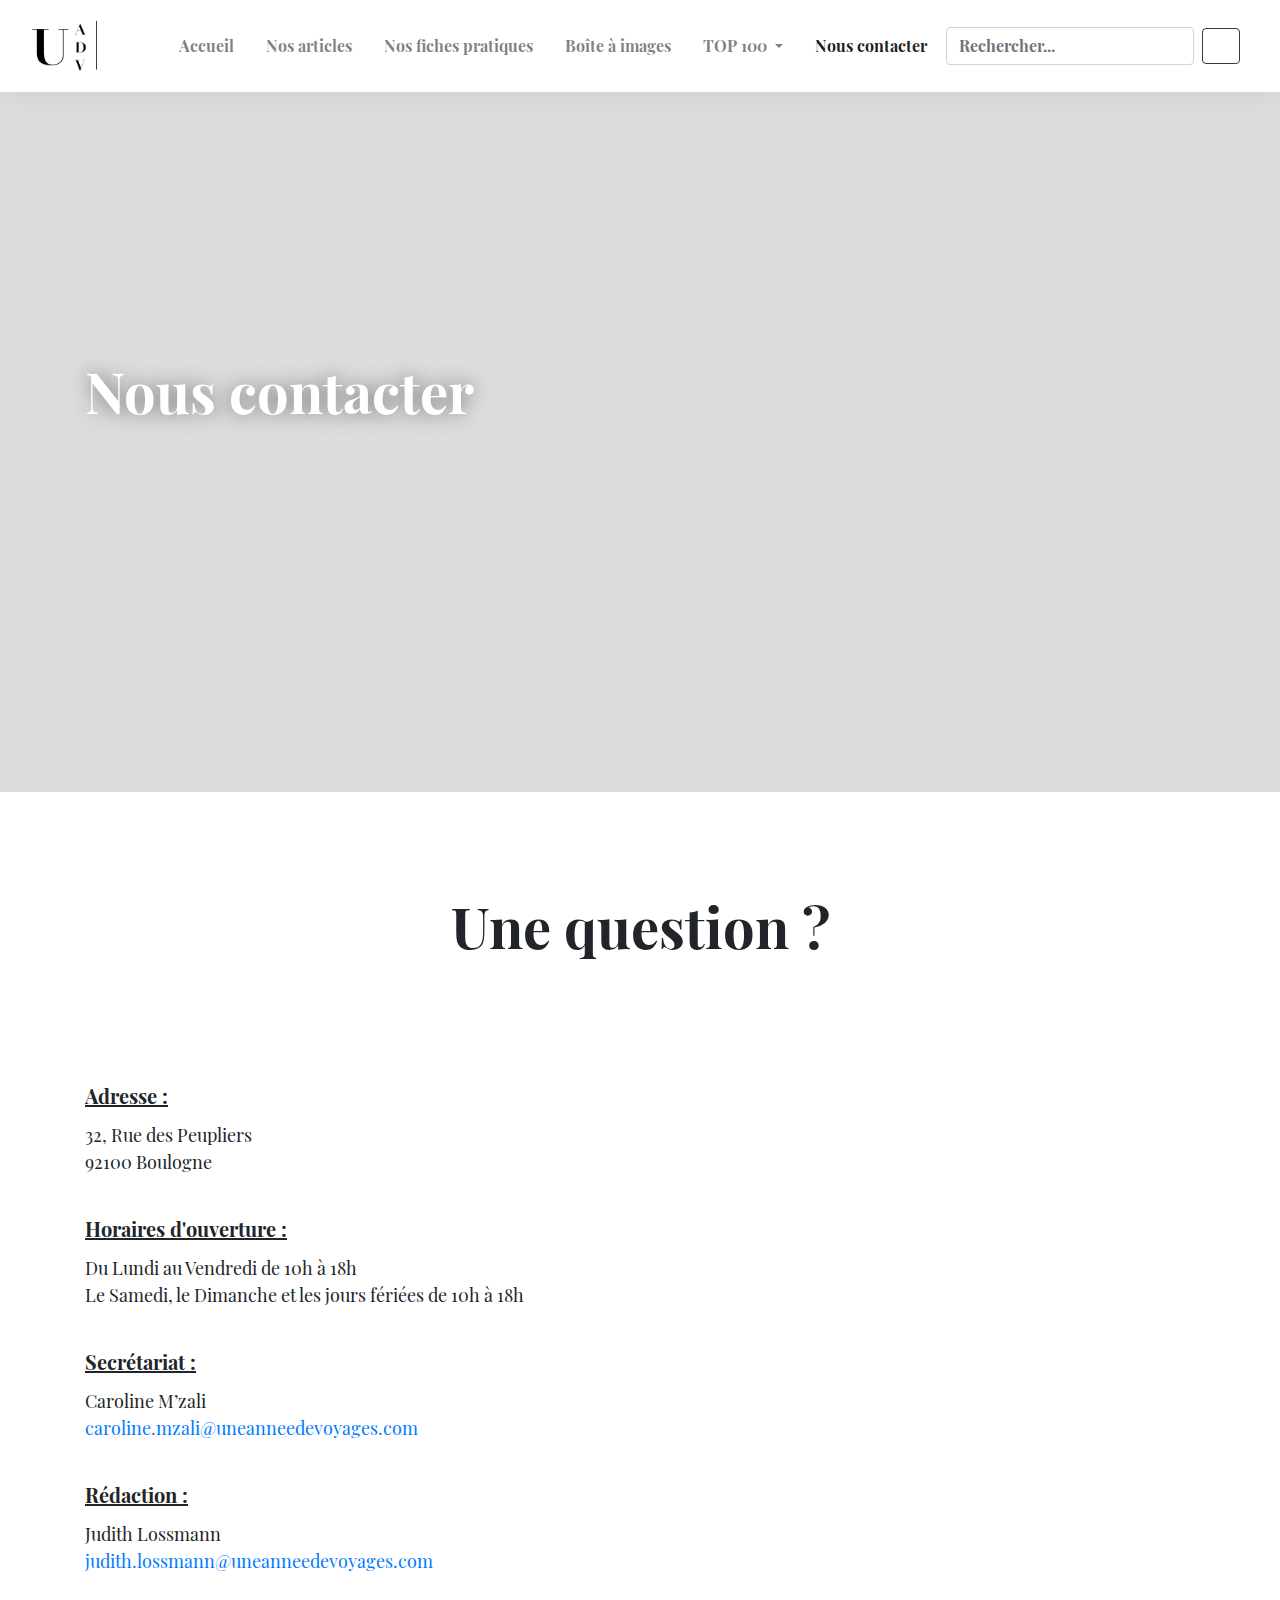
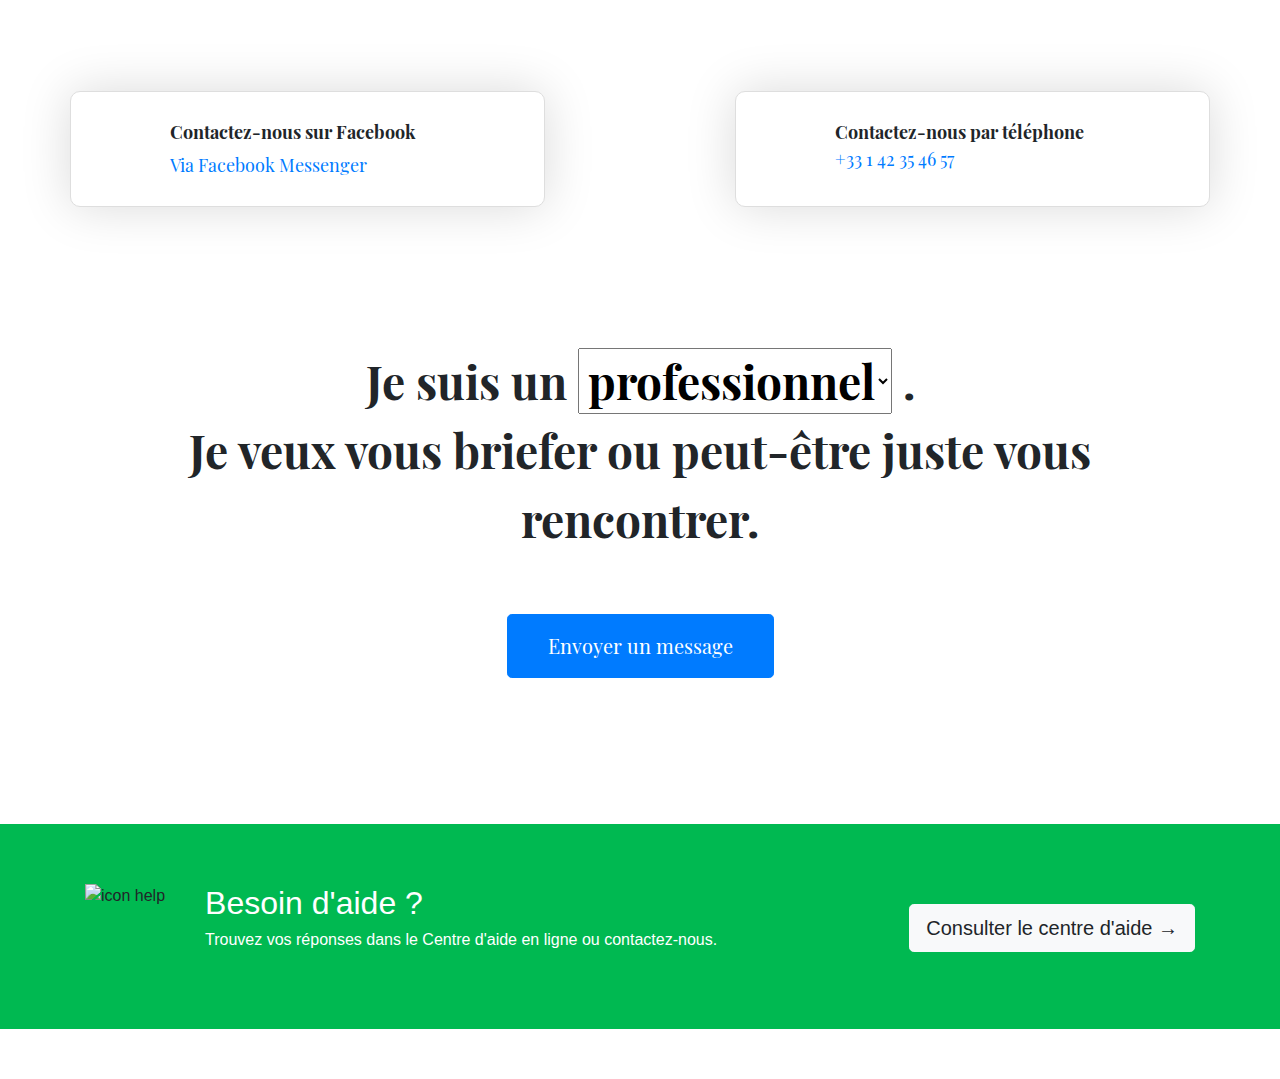
==== contact.html @ 737054f9 "add top 100 typepage" ====
<html>

<head>
    <meta charset="UTF-8">
    <title>Contact - Une année de voyages</title>
    <link rel="stylesheet" href="assets/css/styles.css">
</head>

<body>
    <nav class="navbar navbar-expand-lg navbar-light bg-light">
        <a class="navbar-brand" href="#"><img class="logo" src="assets/img/logo.png" alt="logo"></a>
        <button class="navbar-toggler" type="button" data-toggle="collapse" data-target="#navbarSupportedContent" aria-controls="navbarSupportedContent" aria-expanded="false" aria-label="Toggle navigation">
            <span class="navbar-toggler-icon"></span>
        </button>

        <div class="collapse navbar-collapse" id="navbarSupportedContent">
            <ul class="navbar-nav mr-auto">
                <li class="nav-item">
                    <a class="nav-link" href="index.html">Accueil</a>
                </li>
                <li class="nav-item">
                    <a class="nav-link" href="#">Nos articles</a>
                </li>
                <li class="nav-item">
                    <a class="nav-link" href="#">Nos fiches pratiques</a>
                </li>
                <li class="nav-item">
                    <a class="nav-link" href="#">Boîte à images</a>
                </li>
                <li class="nav-item dropdown">
                    <a class="nav-link dropdown-toggle" href="#" id="navbarDropdown" role="button" data-toggle="dropdown" aria-haspopup="true" aria-expanded="false">
                        TOP 100
                    </a>
                    <div class="dropdown-menu" aria-labelledby="navbarDropdown">
                        <a class="dropdown-item" href="top100hotels.html">Meilleurs Hôtels</a>
                        <a class="dropdown-item" href="#">Meilleurs Restaurants</a>
                        <a class="dropdown-item" href="#">Meilleurs SPAs & Thalassos</a>
                    </div>
                </li>
                <li class="nav-item">
                    <a class="nav-link active" href="#">Nous contacter</a>
                </li>
            </ul>
            <form class="form-inline my-2 my-lg-0">
                <input class="form-control mr-sm-2" type="search" placeholder="Rechercher..." aria-label="Rechercher...">
                <button class="btn btn-outline-dark mr-sm-2 btn-search" type="submit"><i class="fas fa-search"></i></button>
            </form>
        </div>
    </nav>

    <section class="contact">
        <div class="header">
            <div class="container">
                <h1 class="title">Nous contacter</h1>
                <div class="decorative-bar"></div>
            </div>
        </div>
        <div class="localisation">
            <div class="container">
                <div class="row">
                    <div class="col-md-12 d-flex justify-content-center">
                        <h2 class="title">Une question ?</h2>
                    </div>
                    <div class="col-md-6">
                        <h3>Adresse :</h3>
                        <ul>
                            <li>32, Rue des Peupliers</li>
                            <li>92100 Boulogne</li>
                        </ul>
                        <h3>Horaires d'ouverture :</h3>
                        <ul>
                            <li>Du Lundi au Vendredi de 10h à 18h</li>
                            <li>Le Samedi, le Dimanche et les jours fériées de 10h à 18h</li>
                        </ul>
                        <h3>Secrétariat :</h3>
                        <ul>
                            <li>Caroline M’zali</li>
                            <li><a href="mailto:caroline.mzali@uneanneedevoyages.com">caroline.mzali@uneanneedevoyages.com <i class="fas fa-external-link-alt"></i></a></li>
                        </ul>
                        <h3>Rédaction :</h3>
                        <ul>
                            <li>Judith Lossmann</li>
                            <li><a href="mailto:judith.lossmann@uneanneedevoyages.com">judith.lossmann@uneanneedevoyages.com <i class="fas fa-external-link-alt"></i></a></li>
                        </ul>
                    </div>
                    <div class="col-md-6 googlemaps">
                        <iframe src="https://www.google.com/maps/embed?pb=!1m18!1m12!1m3!1d2626.300478018203!2d2.253422615945295!3d48.833406979285094!2m3!1f0!2f0!3f0!3m2!1i1024!2i768!4f13.1!3m3!1m2!1s0x47e67a947d5880eb%3A0xc7063297d00ce3cf!2s32+Rue+des+Peupliers%2C+92100+Boulogne-Billancourt!5e0!3m2!1sfr!2sfr!4v1527095514780" width="100%" height="450" frameborder="0" style="border:0" allowfullscreen></iframe>
                    </div>
                    <div class="contacts col-md-12">
                        <div class="row justify-content-between">
                            <div class="col-md-5 contact-fb">
                                <div class="left">
                                    <i class="fab fa-facebook-messenger"></i>
                                </div>
                                <div class="right">
                                    <ul>
                                        <li class="h3">Contactez-nous sur Facebook</li><br>
                                        <li><a href="http://facebook.fr">Via Facebook Messenger <i class="fas fa-external-link-alt"></i></a></li>
                                    </ul>
                                </div>
                            </div>
                            <div class="col-md-5 contact-phone">
                                <div class="left">
                                    <i class="fas fa-phone"></i>
                                </div>
                                <div class="right">
                                    <ul>
                                        <li class="h3">Contactez-nous par téléphone</li><br>
                                        <li><a href="tel:+33142354657">+33 1 42 35 46 57</a></li>
                                    </ul>
                                </div>
                            </div>
                        </div>
                    </div>
                </div>
            </div>
        </div>
        
        <div class="form-contact">
            <div class="container">
                <form action="" method="post">
                    Je suis un

                    <select id="select">
                        <option value="partenaire" selected>professionnel</option> 
                        <option value="lecteur">lecteur</option>
                        <option value="intéressé">intéressé</option>
                    </select>
                    .<br>
                    Je veux vous briefer ou peut-être juste vous rencontrer.
                    <br>

                    <button type="submit" class="btn btn-primary btn-lg">Envoyer un message</button>
                </form>
            </div>
        </div>
        
        <div class="help-banner">
            <div class="container">
                <div class="help-inside">
                    <div class="left">
                        <img src="assets/img/icon-help.png" alt="icon help">
                        <div>
                            <h3 class="title">Besoin d'aide ?</h3>
                            <h5 class="subtitle">Trouvez vos réponses dans le Centre d'aide en ligne ou contactez-nous.</h5>
                        </div>
                    </div>
                    <div class="right">
                        <a href="#" class="btn btn-light btn-lg">Consulter le centre d'aide →</a>
                    </div>
                </div>                
            </div>
        </div>
    </section>


    <script src="assets/js/jquery-3.2.1.slim.min.js"></script>
    <script src="assets/js/popper.min.js"></script>
    <script src="assets/js/bootstrap.min.js"></script>
    <script src="assets/js/main.js"></script>
</body>

</html>
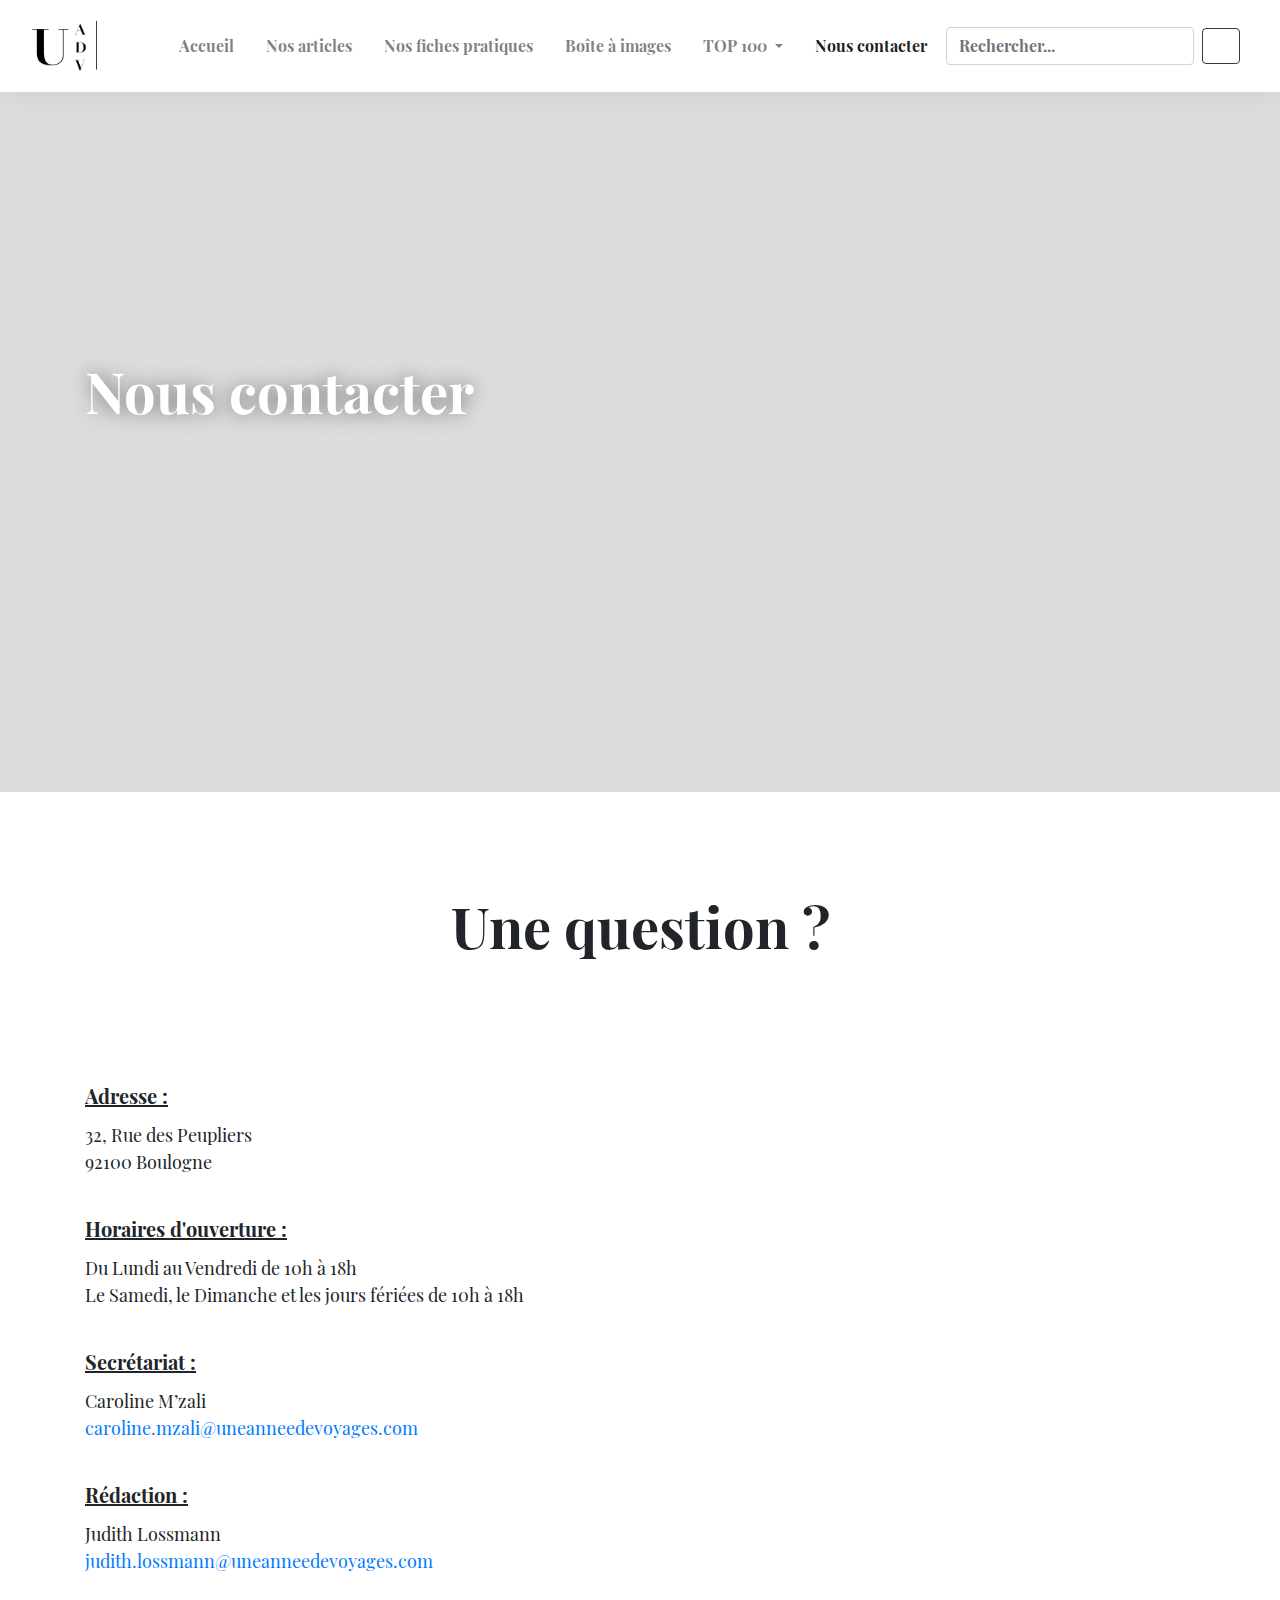
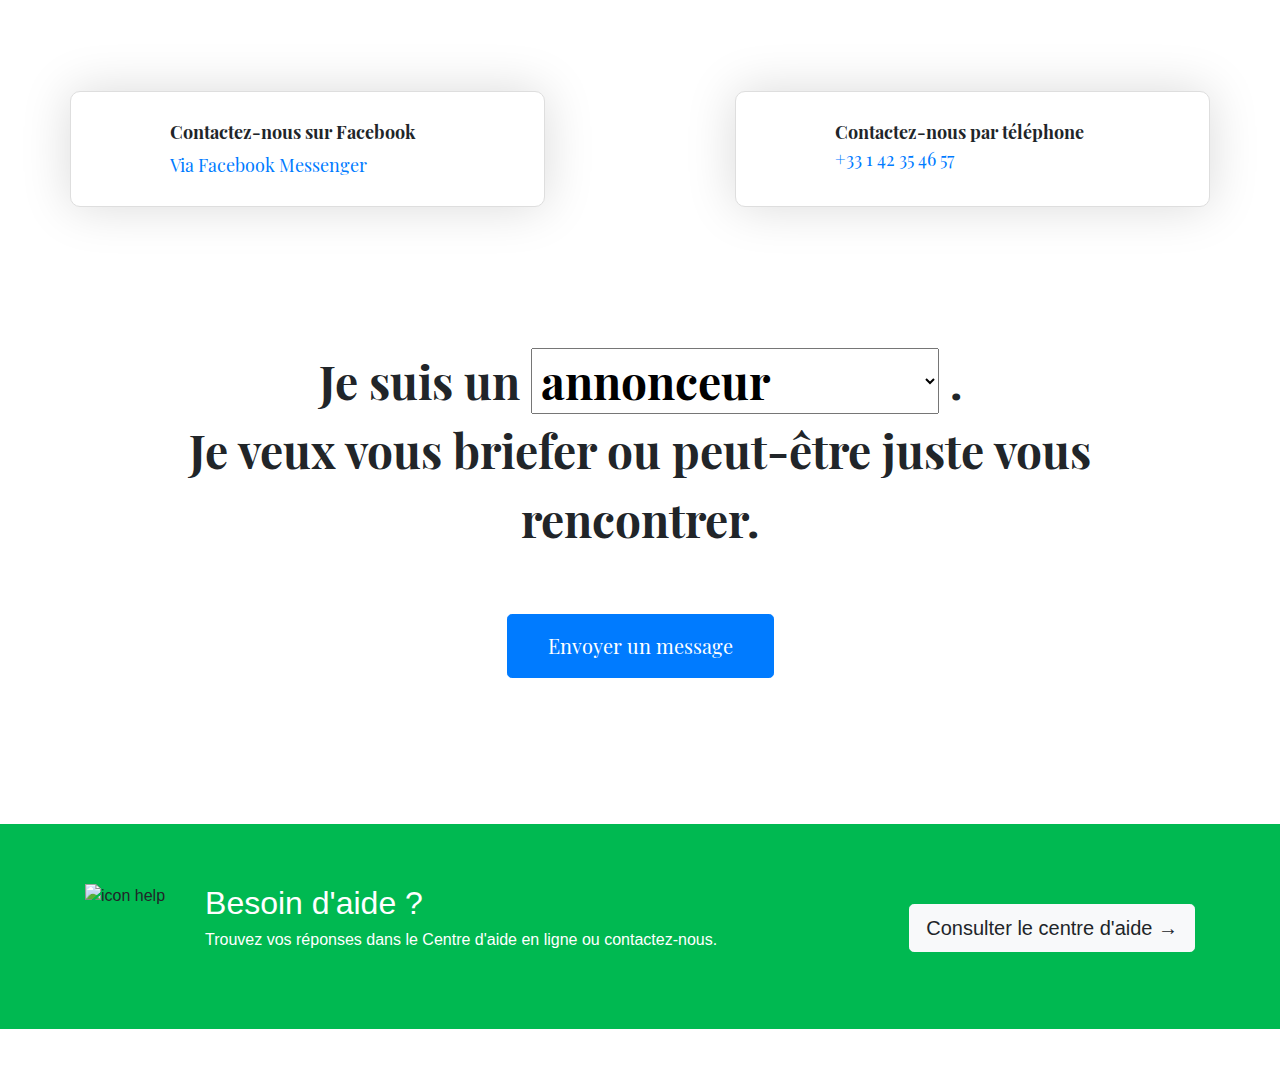
==== commit 610156d1: "add single article page" ====
--- a/contact.html
+++ b/contact.html
@@ -122,9 +122,11 @@
                     Je suis un
 
                     <select id="select">
-                        <option value="partenaire" selected>professionnel</option> 
+                        <option value="annonceur" selected>annonceur</option> 
+                        <option value="journaliste">journaliste</option>
+                        <option value="partenaire">partenaire</option>
                         <option value="lecteur">lecteur</option>
-                        <option value="intéressé">intéressé</option>
+                        <option value="officedetourisme">office de tourisme</option>
                     </select>
                     .<br>
                     Je veux vous briefer ou peut-être juste vous rencontrer.
